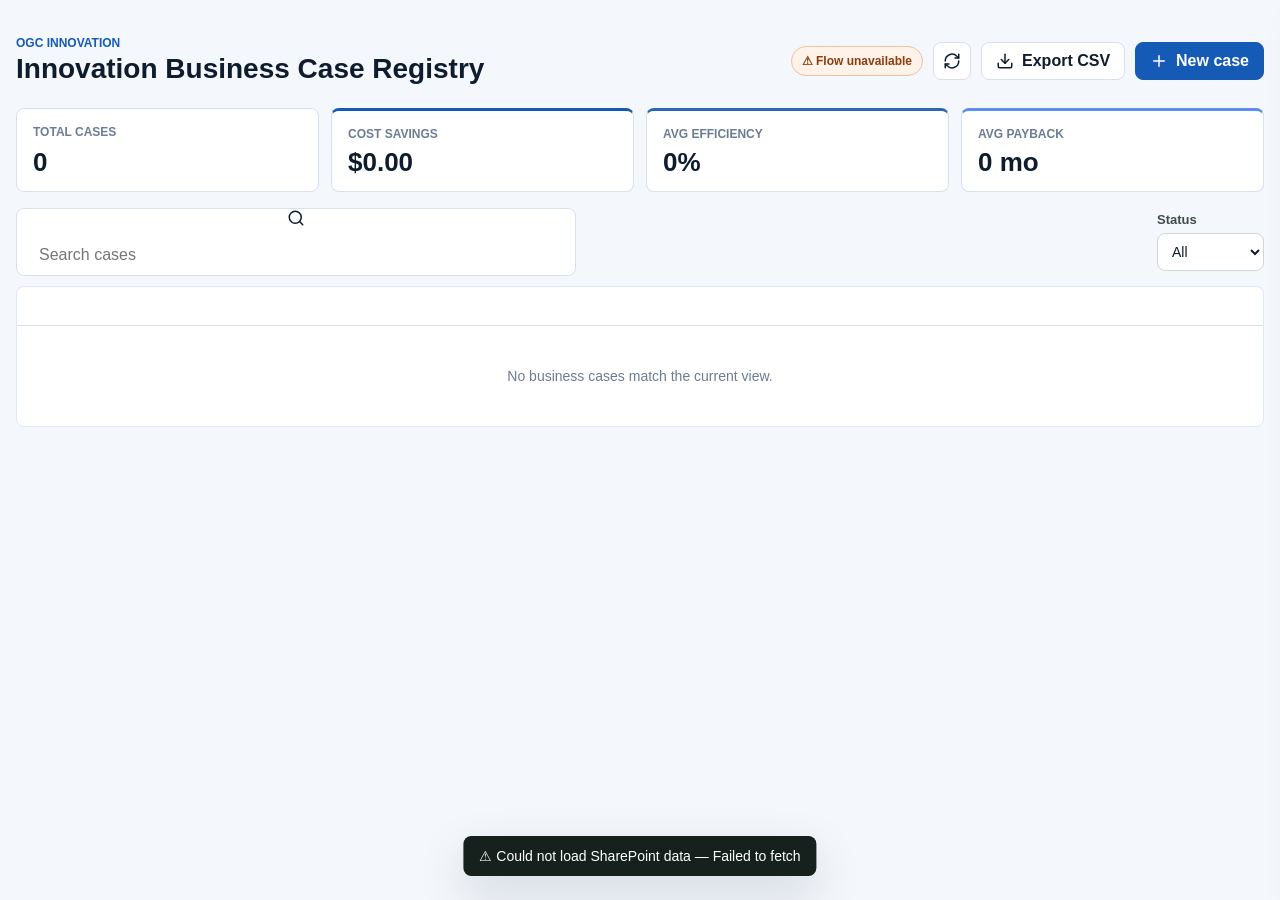
==== index.html @ 21f591c2 "updateA" ====
<!doctype html>
<html lang="en">
<head>
  <meta charset="utf-8">
  <meta http-equiv="X-UA-Compatible" content="IE=edge">
  <meta name="viewport" content="width=device-width, initial-scale=1">
  <title>Innovation Business Case Registry</title>
  <link rel="stylesheet" href="styles.css">
</head>
<body>
  <svg class="icon-sprite" aria-hidden="true">
    <symbol id="icon-plus" viewBox="0 0 24 24">
      <path d="M12 5v14M5 12h14"></path>
    </symbol>
    <symbol id="icon-save" viewBox="0 0 24 24">
      <path d="M19 21H5a2 2 0 0 1-2-2V5a2 2 0 0 1 2-2h11l5 5v11a2 2 0 0 1-2 2Z"></path>
      <path d="M17 21v-8H7v8M7 3v5h8"></path>
    </symbol>
    <symbol id="icon-edit" viewBox="0 0 24 24">
      <path d="M12 20h9"></path>
      <path d="M16.5 3.5a2.1 2.1 0 0 1 3 3L7 19l-4 1 1-4Z"></path>
    </symbol>
    <symbol id="icon-close" viewBox="0 0 24 24">
      <path d="M18 6 6 18M6 6l12 12"></path>
    </symbol>
    <symbol id="icon-refresh" viewBox="0 0 24 24">
      <path d="M21 12a9 9 0 0 1-15.4 6.4L3 16"></path>
      <path d="M3 21v-5h5"></path>
      <path d="M3 12A9 9 0 0 1 18.4 5.6L21 8"></path>
      <path d="M21 3v5h-5"></path>
    </symbol>
    <symbol id="icon-download" viewBox="0 0 24 24">
      <path d="M21 15v4a2 2 0 0 1-2 2H5a2 2 0 0 1-2-2v-4"></path>
      <path d="M7 10l5 5 5-5"></path>
      <path d="M12 15V3"></path>
    </symbol>
    <symbol id="icon-search" viewBox="0 0 24 24">
      <circle cx="11" cy="11" r="8"></circle>
      <path d="m21 21-4.3-4.3"></path>
    </symbol>
  </svg>

  <div class="app-shell">
    <header class="topbar">
      <div class="title-block">
        <p class="kicker">OGC innovation</p>
        <h1>Innovation Business Case Registry</h1>
      </div>

      <div class="top-actions">
        <span id="connectionBadge" class="status-badge">Connecting...</span>

        <button id="refreshButton" class="icon-button" type="button" title="Refresh" aria-label="Refresh">
          <svg><use href="#icon-refresh"></use></svg>
        </button>

        <button id="exportButton" class="button secondary" type="button">
          <svg><use href="#icon-download"></use></svg>
          Export CSV
        </button>

        <button id="newCaseButton" class="button primary" type="button">
          <svg><use href="#icon-plus"></use></svg>
          New case
        </button>
      </div>
    </header>

    <main>
      <section class="metric-strip" aria-label="Portfolio metrics">
        <article class="metric-card">
          <span>Total cases</span>
          <strong id="summaryTotal">0</strong>
        </article>

        <article class="metric-card">
          <span>Cost savings</span>
          <strong id="summarySavings">$0</strong>
        </article>

        <article class="metric-card">
          <span>Avg efficiency</span>
          <strong id="summaryEfficiency">0%</strong>
        </article>

        <article class="metric-card">
          <span>Avg payback</span>
          <strong id="summaryPayback">0</strong>
        </article>
      </section>

      <section class="table-toolbar" aria-label="Table filters">
        <label class="search-field">
          <svg><use href="#icon-search"></use></svg>
          <input id="searchInput" type="search" autocomplete="off" placeholder="Search cases">
        </label>

        <!-- <label class="select-field">
          <span>Status</span>
          <select id="statusFilter">
            <option value="All">All</option>
            <option value="Intake">Intake</option>
            <option value="Reviewing">Reviewing</option>
            <option value="MVP">MVP</option>
            <option value="Scaling">Scaling</option>
            <option value="On hold">On hold</option>
          </select>
        </label> -->
        <label>
  <span>Status</span>
  <select id="statusFilter"></select>
</label>
      </section>

      <section class="table-panel" aria-label="Innovation business cases">
        <div class="table-scroll">
          <table>
            <thead>
              <tr>
                <th>Business Case Idea</th>
                <!-- <th>Status</th> -->
                <th>Owner</th>
                <th>Value proposition</th>
                <th>Cost savings</th>
                <th>Efficiency</th>
                <th>Payback</th>
                <th>Adoption</th>
                <th>Revenue impact</th>
                <th>Updated</th>
                <th class="action-col">Edit</th>
              </tr>
            </thead>
            <tbody id="caseRows"></tbody>
          </table>
        </div>
      </section>
    </main>
  </div>

  <div id="drawerBackdrop" class="drawer-backdrop" hidden></div>

  <aside id="caseDrawer" class="case-drawer" aria-hidden="true" aria-labelledby="drawerTitle">
    <form id="caseForm" autocomplete="off">
      <input type="hidden" name="id">

      <header class="drawer-header">
        <div>
          <p class="kicker">Lean execution canvas</p>
          <h2 id="drawerTitle">New innovation case</h2>
        </div>

        <button id="closeDrawerButton" class="icon-button" type="button" title="Close" aria-label="Close">
          <svg><use href="#icon-close"></use></svg>
        </button>
      </header>

      <div class="drawer-body">
        <section class="form-section">
          <h3>Overview</h3>
          <div class="form-grid two">
            <label>
              <span>Business utgiugt idea</span>
              <input name="ideaName" type="text" required maxlength="120">
            </label>
<label>
  <span>Owner</span>
  <div id="peoplePicker"></div>
  <input type="hidden" name="personClaims">
</label>

           <label>
            <span>Department</span>
<select name="department"></select>
</label>


            <!-- <label>
              <span>Status</span>
              <select name="status">
                <option value="Intake">Intake</option>
                <option value="Reviewing">Reviewing</option>
                <option value="MVP">MVP</option>
                <option value="Scaling">Scaling</option>
                <option value="On hold">On hold</option>
              </select>
            </label> -->
            <!-- <label>
              <span>Status </span>
<select name="status"></select>
</label> -->
          </div>
        </section>

        <section class="form-section">
          <h3>Problem Statement</h3>
          <div class="form-grid">
            <label>
              <span>Pain point users face today</span>
              <textarea name="problemStatement" rows="3"></textarea>
            </label>

            <!-- <label>
              <span>Scale and business impact</span>
              <textarea name="scaleBusinessImpact" rows="3"></textarea>
            </label> -->

            <label>
              <span>Current workarounds failing</span>
              <textarea name="currentWorkarounds" rows="3"></textarea>
            </label>
          </div>
        </section>

        <section class="form-section">
          <h3>Proposed or Adopted Solution</h3>
          <div class="form-grid two">
            <label>
              <span>Innovation approach</span>
              <textarea name="proposedSolution" rows="3"></textarea>
            </label>

            <label>
              <span>MVP scope</span>
              <textarea name="mvpScope" rows="3"></textarea>
            </label>

            <!-- <label>
              <span>Technology or process enabler</span>
              <textarea name="enabler" rows="3"></textarea>
            </label>

            <label>
              <span>Unfair advantage</span>
              <textarea name="unfairAdvantage" rows="3"></textarea>
            </label> -->
<!-- 
            <label>
              <span>Stratergic Benefits</span>
              <textarea name="valueProposition" rows="3"></textarea>
            </label> -->
          </div>
        </section>
        <section class="form-section">
          <h3>Stratergic Benefits</h3>
             <label>
              <textarea name="mvpScope" rows="3"></textarea>
            </label>

        </section>
        <section class="form-section">
          <h3>Value Proposition</h3>
          <div>
       <label>
              <span>Cost savings</span>
              <input name="costSavings" type="text" inputmode="numeric">
            </label>
             <label>
              <span>Efficiency gain %</span>
              <input name="efficiencyGain" type="number">
            </label>
             <label>
              <span>Payback period months</span>
              <input name="paybackMonths" type="number" min="0">
            </label>
                <label>
              <span>Confidence Level </span>
<select name="confidenceLevel"></select>
</label>
          </div>
        </section>
        <section class="form-section">
          <h3>Key Metrics</h3>
          <div class="form-grid three compact">
            <label>
              <span>Active users</span>
              <input name="activeUsers" type="number" min="0">
            </label>

            <label>
              <span>Adoption rate %</span>
              <input name="adoptionRate" type="number" min="0" max="100">
            </label>

            <label>
              <span>Revenue impact</span>
              <input name="revenueImpact" type="number" min="0">
            </label>

            <label>
              <span>Cycle time reduction %</span>
              <input name="cycleTimeReduction" type="number" min="0" max="100">
            </label>

            <label>
              <span>Schedule impact</span>
              <input name="scheduleImpact" type="number" min="0" max="100">
            </label>
          </div>
        </section>
        
        <section class="form-section">
          <h3>Adoption Criteria</h3>
          <div class="form-grid">
            <label>
              <span>Centralized channel</span>
              <textarea name="goToMarketChannels" rows="3"></textarea>
            </label>

            <label>
              <span>Change management and training</span>
              <textarea name="changeManagement" rows="3"></textarea>
            </label>

            <label>
              <span>Phased rollout plan</span>
              <textarea name="rolloutPlan" rows="3"></textarea>
            </label>
          </div>
        </section>
        <!-- <section class="form-section">
          <h3>Cost Description</h3>
          <div class="form-grid">
            <label>
              <span>Developer Cost</span>
               <input name="cycleTimeReduction" type="number" min="0" max="100">
            </label>

            <label>
              <span>IT Infrastructure cost</span>
               <input name="cycleTimeReduction" type="number" min="0" max="100">
            </label>

            <label>
              <span>SaaS Cost</span>
              <input name="cycleTimeReduction" type="number" min="0" max="100">
            </label>
                 <label>
              <span>AI Token Cost</span>
              <input name="cycleTimeReduction" type="number" min="0" max="100">
            </label>
          </div>
        </section> -->

        <section class="form-section">
          <h3>Cost Structure</h3>
          <div class="form-grid two compact">
            <label>
              <span>Tools and platform charges</span>
              <input name="toolsPlatformCharges" type="number" min="0">
            </label>

            <label>
              <span>License cost</span>
              <input name="licenseCost" type="number" min="0">
            </label>

            <label>
              <span>Development cost</span>
              <input name="developmentCost" type="number" min="0">
            </label>

            <label>
              <span>Support and maintenance</span>
              <input name="supportMaintenanceCost" type="number" min="0">
            </label>

            <label>
              <span>Recurring cost avoidance</span>
              <input name="recurringCostAvoidance" type="number" min="0">
            </label>
          </div>
        </section>
          <section class="form-section">
            <h3>Long Term Value Proposition</h3>
                  <label>
              <span>Productivity Uplift</span>
              <input name="marginImprovement" type="number" min="0" max="100">
            </label>
                  <label>
              <span>Margin improvement %</span>
              <input name="marginImprovement" type="number" min="0" max="100">
            </label>
              <label>
              <span>Scalable to all Disciplines</span>
              <textarea name="scalabilityNotes" rows="3"></textarea>
            </label>
          </section>
      </div>

      <footer class="drawer-footer">
        <button id="cancelButton" class="button secondary" type="button">Cancel</button>
        <button id="saveButton" class="button primary" type="submit">
          <svg><use href="#icon-save"></use></svg>
          Save case
        </button>
      </footer>
    </form>
  </aside>

  <div id="toast" class="toast" role="status" aria-live="polite"></div>

  <script src="app.js" defer></script>
</body>
</html>
---- styles.css ----
:root {
  --bg: #f4f7fb;
  --panel: #ffffff;
  --panel-alt: #e9f0fa;
  --ink: #0f1c2e;
  --muted: #6b7c93;
  --line: #d6e0f0;
  --accent: #155bb5;          
  --accent-strong: #0e3e85;   
  --accent-soft: #e6effc;    
  --blue: #2f6edb;
  --blue-light: #dbe7ff;
  --amber: #b95d25;
  --danger: #b42318;
  --shadow: 0 18px 48px rgba(13, 32, 66, 0.15);
}

* {
  box-sizing: border-box;
}

html {
  min-height: 100%;
  background: var(--bg);
  color: var(--ink);
  font-family: "Segoe UI", Arial, sans-serif;
  letter-spacing: 0;
}

body {
  min-height: 100%;
  margin: 0;
}

button,
input,
select,
textarea {
  font: inherit;
}

button {
  cursor: pointer;
}

svg {
  width: 18px;
  height: 18px;
  stroke: currentColor;
  stroke-width: 2;
  stroke-linecap: round;
  stroke-linejoin: round;
  fill: none;
  flex: 0 0 auto;
}

.icon-sprite {
  position: absolute;
  width: 0;
  height: 0;
  overflow: hidden;
}

.app-shell {
  width: min(1480px, calc(100% - 32px));
  margin: 0 auto;
  padding: 24px 0 36px;
}

.topbar {
  display: flex;
  align-items: center;
  justify-content: space-between;
  gap: 20px;
  padding: 12px 0 22px;
}

.title-block h1,
.drawer-header h2 {
  margin: 3px 0 0;
  font-size: 28px;
  line-height: 1.15;
  font-weight: 650;
}

.kicker {
  margin: 0;
  color: var(--accent);
  font-size: 12px;
  line-height: 1.2;
  font-weight: 700;
  text-transform: uppercase;
}

.top-actions {
  display: flex;
  align-items: center;
  justify-content: flex-end;
  gap: 10px;
  flex-wrap: wrap;
}

.button,
.icon-button {
  min-height: 38px;
  border: 1px solid var(--line);
  border-radius: 8px;
  color: var(--ink);
  background: var(--panel);
  display: inline-flex;
  align-items: center;
  justify-content: center;
  gap: 8px;
  transition: background 150ms ease, border-color 150ms ease, color 150ms ease, transform 150ms ease;
}

.button {
  padding: 0 14px;
  font-weight: 650;
}

.icon-button {
  width: 38px;
  padding: 0;
}

.button:hover,
.icon-button:hover {
border-color: var(--accent);
  background: var(--accent-soft);
  color: var(--accent-strong);

}

.button:active,
.icon-button:active {
  transform: translateY(1px);
}

.button.primary {
  border-color: var(--accent);
  background: var(--accent);
  color: #ffffff;
}

.button.primary:hover {
  border-color: var(--accent-strong);
  background: var(--accent-strong);
}


.button.secondary {
  background: var(--panel);
}

.status-badge {
  display: inline-flex;
  align-items: center;
  min-height: 30px;
  padding: 0 10px;
  border: 1px solid #bdc0d4;
  border-radius: 999px;
  background: var(--accent-soft);
  color: var(--accent-strong);
  font-size: 12px;
  font-weight: 700;
  white-space: nowrap;
}

.status-badge.warning {
  border-color: #efc19c;
  background: #fff2e8;
  color: #8a3d10;
}

.metric-strip {
  display: grid;
  grid-template-columns: repeat(4, minmax(150px, 1fr));
  gap: 12px;
  margin-bottom: 16px;
}
select {
  min-height: 40px;
  font-size: 14px;
}
.metric-card {
  min-height: 84px;
  border: 1px solid var(--line);
  border-radius: 8px;
  background: var(--panel);
  padding: 16px;
  display: flex;
  flex-direction: column;
  justify-content: space-between;
}

.metric-card span {
  color: var(--muted);
  font-size: 12px;
  font-weight: 700;
  text-transform: uppercase;
}

.metric-card strong {
  font-size: 26px;
  line-height: 1;
  font-weight: 700;
}

.metric-card:nth-child(2) {
  border-top: 3px solid var(--accent);
}

.metric-card:nth-child(3) {
  border-top: 3px solid var(--blue);
}

.metric-card:nth-child(4) {
  border-top: 3px solid var(--amber);
}

.table-toolbar {
  display: flex;
  align-items: center;
  justify-content: space-between;
  gap: 12px;
  margin-bottom: 10px;
}

.search-field,
.select-field {
  border: 1px solid var(--line);
  border-radius: 8px;
  background: var(--panel);
  display: flex;
  align-items: center;
  gap: 8px;
}

.search-field {
  flex: 1 1 360px;
  max-width: 560px;
  padding: 0 12px;
}

.search-field input {
  width: 100%;
  min-height: 40px;
  border: 0;
  outline: 0;
  background: transparent;
}

.select-field {
  min-height: 42px;
  padding: 0 10px;
}

.select-field span {
  color: var(--muted);
  font-size: 12px;
  font-weight: 700;
}

.select-field select {
  min-width: 130px;
  border: 0;
  outline: 0;
  background: transparent;
}

.table-panel {
  border: 1px solid var(--blue-light);
  border-radius: 8px;
  background: var(--panel);
  overflow: hidden;
}

.table-scroll {
  width: 100%;
  overflow-x: auto;
}

table {
  width: 100%;
  min-width: 1180px;
  border-collapse: collapse;
}

th,
td {
  border-bottom: 1px solid var(--line);
  padding: 12px 14px;
  text-align: left;
  vertical-align: top;
}

th {
  position: sticky;
  top: 0;
  z-index: 1;
  background: linear-gradient(90deg, var(--accent-strong));
  color: #ffffff;
  font-size: 12px;
  font-weight: 750;
  text-transform: uppercase;
}

td {
  color: #26332e;
  font-size: 14px;
}

tbody tr:hover {
  background: var(--accent-soft);

}
tbody tr {
  background: #ffffff;
}

tbody tr:last-child td {
  border-bottom: 0;
}
tbody tr:active {
  background: #d6e6ff;
}

.idea-cell {
  max-width: 240px;
  font-weight: 700;
}

.text-cell {
  max-width: 280px;
  color: #3f4d48;
}

.number-cell {
  white-space: nowrap;
  font-variant-numeric: tabular-nums;
}

.status-pill {
  display: inline-flex;
  align-items: center;
  min-height: 26px;
  padding: 0 9px;
  border-radius: 999px;
  background: #eef2fa;
  color: #1e4f91;
  font-size: 12px;
  font-weight: 700;
  white-space: nowrap;
}

.status-pill[data-status="MVP"],
.status-pill[data-status="Scaling"] {
  background: var(--accent-soft);
  color: var(--accent-strong);
}

.status-pill[data-status="On hold"] {
  background: #fff2e8;
  color: #8a3d10;
}

.empty-row td {
  padding: 42px 14px;
  color: var(--muted);
  text-align: center;
}

.action-col {
  width: 72px;
  text-align: center;
}

.row-action {
  margin: 0 auto;
}

.drawer-backdrop {
  position: fixed;
  inset: 0;
  z-index: 10;
  background: rgba(18, 26, 22, 0.36);
}

.case-drawer {
  position: fixed;
  top: 0;
  right: 0;
  z-index: 11;
  width: min(880px, 100%);
  height: 100vh;
  background: var(--panel);
  box-shadow: var(--shadow);
  transform: translateX(104%);
  transition: transform 180ms ease;
}

.case-drawer.open {
  transform: translateX(0);
}

.case-drawer form {
  height: 100%;
  display: grid;
  grid-template-rows: auto 1fr auto;
}

.drawer-header,
.drawer-footer {
  display: flex;
  align-items: center;
  justify-content: space-between;
  gap: 16px;
  padding: 18px 22px;
  border-bottom: 1px solid var(--line);
}

.drawer-footer {
  border-top: 1px solid var(--line);
  border-bottom: 0;
  justify-content: flex-end;
}

.drawer-body {
  min-height: 0;
  overflow-y: auto;
  padding: 18px 22px 28px;
}

.form-section {
  padding: 18px 0;
  border-bottom: 1px solid var(--line);
}

.form-section:first-child {
  padding-top: 0;
}

.form-section:last-child {
  border-bottom: 0;
  padding-bottom: 0;
}

.form-section h3 {
  margin: 0 0 12px;
  font-size: 16px;
  line-height: 1.2;
  font-weight: 750;
}

.form-grid {
  display: grid;
  grid-template-columns: 1fr;
  gap: 12px;
}

.form-grid.two {
  grid-template-columns: repeat(2, minmax(0, 1fr));
}

.form-grid.three {
  grid-template-columns: repeat(3, minmax(0, 1fr));
}

.form-grid .wide {
  grid-column: 1 / -1;
}

label {
  display: flex;
  flex-direction: column;
  gap: 6px;
}
label span {
  color: #3f4d48;
  font-size: 13px;
  font-weight: 700;
}
.people-picker {
  display: flex;
  flex-direction: column;
  gap: 4px;
}
 
/* Filter text input — identical look to every other form <input> */
#personFilterInput {
  width: 100%;
  box-sizing: border-box;
}
 
/* The <select> list — shown only when filter has content */
#personSelect {
  width: 100%;
  box-sizing: border-box;
  /* size="5" is set in JS; respect it without a fixed height */
  min-height: 0;
  /* Use the same border/radius/font as other controls */
  border: 1px solid var(--border, #d1d5db);
  border-radius: var(--radius, 6px);
  font-size: inherit;
  font-family: inherit;
  padding: 2px 4px;
  background: var(--surface, #fff);
  color: var(--text, #111827);
  cursor: pointer;
}
 
#personSelect option {
  padding: 4px 6px;
  white-space: nowrap;
  overflow: hidden;
  text-overflow: ellipsis;
}
 
#personSelect option:checked,
#personSelect option:focus {
  background: var(--primary, #1e3a5f);
  color: #fff;
}
 
/* Remove the old floating suggestion list styles if present */
.peoples-suggestions { display: none !important; }
.person-selected     { display: none !important; }
input,
select,
textarea {
  width: 100%;
  border: 1px solid #cdd9d2;
  border-radius: 8px;
  background: #ffffff;
  color: var(--ink);
  outline: 0;
}

input,
select {
  min-height: 38px;
  padding: 0 10px;
}

textarea {
  resize: vertical;
  min-height: 84px;
  padding: 10px;
}

input:focus,
select:focus,
textarea:focus {
  border-color: var(--accent);
  box-shadow: 0 0 0 3px rgba(23, 107, 85, 0.14);
}

.compact input {
  font-variant-numeric: tabular-nums;
}

.toast {
  position: fixed;
  left: 50%;
  bottom: 24px;
  z-index: 20;
  max-width: min(520px, calc(100% - 32px));
  padding: 12px 16px;
  border-radius: 8px;
  background: #16211d;
  color: #ffffff;
  font-size: 14px;
  box-shadow: var(--shadow);
  opacity: 0;
  transform: translate(-50%, 12px);
  pointer-events: none;
  transition: opacity 180ms ease, transform 180ms ease;
}

.toast.show {
  opacity: 1;
  transform: translate(-50%, 0);
}

.is-busy {
  opacity: 0.65;
  pointer-events: none;
}
input[type="number"] {
  appearance: textfield;              
  -webkit-appearance: textfield;     
}

input[type="number"]::-webkit-outer-spin-button,
input[type="number"]::-webkit-inner-spin-button {
  -webkit-appearance: none;
  margin: 0;
}


@media (max-width: 920px) {
  .app-shell {
    width: min(100% - 20px, 1480px);
    padding-top: 14px;
  }

  .topbar,
  .table-toolbar {
    align-items: stretch;
    flex-direction: column;
  }

  .top-actions {
    justify-content: flex-start;
  }

  .metric-strip {
    grid-template-columns: repeat(2, minmax(0, 1fr));
  }

  .form-grid.two,
  .form-grid.three {
    grid-template-columns: 1fr;
  }
}

@media (max-width: 560px) {
  .metric-strip {
    grid-template-columns: 1fr;
  }

  .button {
    padding: 0 10px;
  }

  .drawer-header,
  .drawer-footer,
  .drawer-body {
    padding-left: 16px;
    padding-right: 16px;
  }
}
.metric-card:nth-child(2) {
  border-top: 3px solid var(--accent);
}

.metric-card:nth-child(3) {
  border-top: 3px solid #2d67b1;
}

.metric-card:nth-child(4) {
  border-top: 3px solid #5a8dee;
} 

#personSelect {
  width: 100%;
  max-height: 120px;
  overflow-y: auto;
  border: 1px solid #ccc;
}

#peoplePicker {
  display: flex;
  flex-direction: column;
  justify-content: center;
}
#peoplePicker input {
  width: 100%;
  padding: 6px;
}

#peoplePicker select {
  margin-top: 5px;
  border: 1px solid #ccc;
}
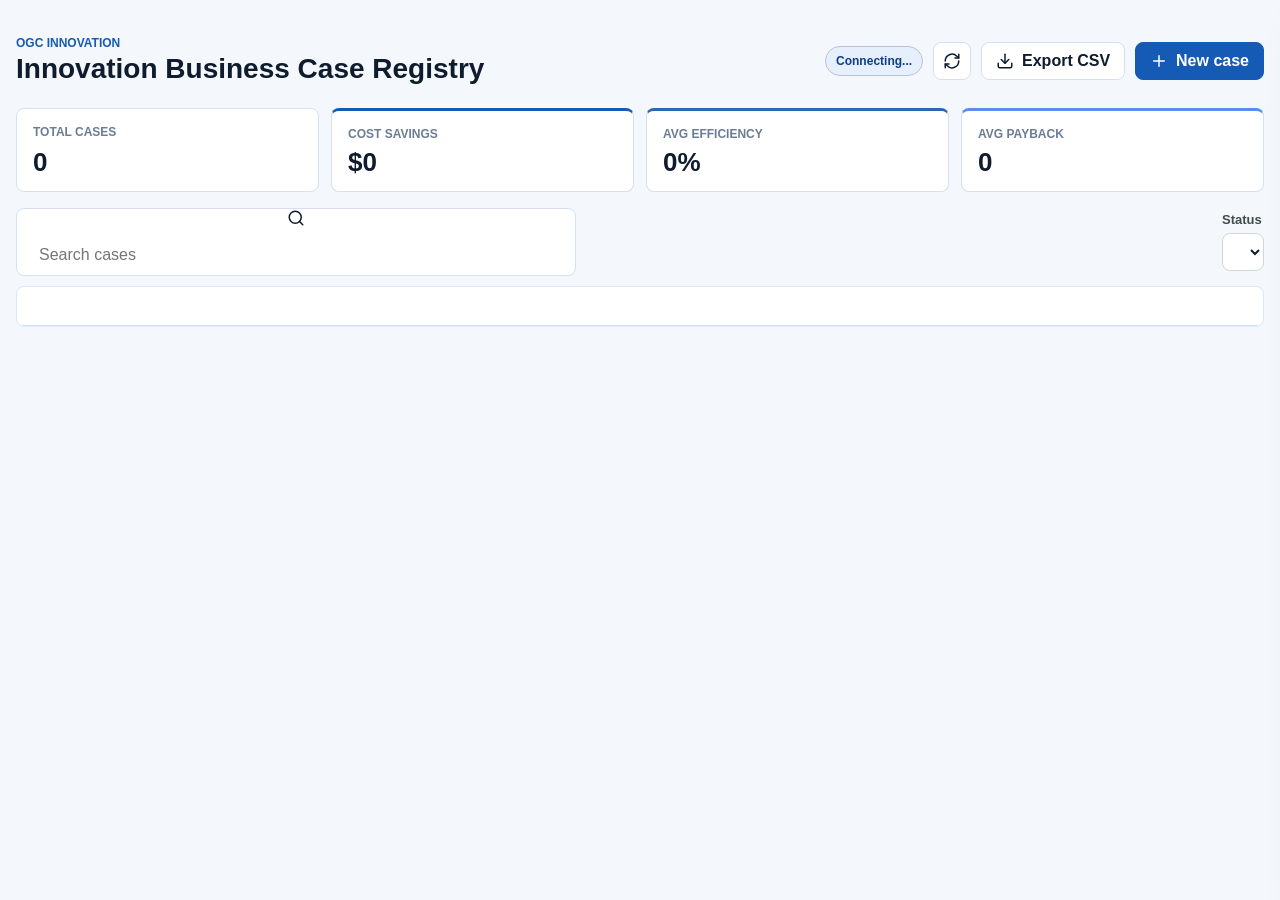
==== commit cb7a5de8: "updateA" ====
--- a/index.html
+++ b/index.html
@@ -159,7 +159,7 @@
           <h3>Overview</h3>
           <div class="form-grid two">
             <label>
-              <span>Business utgiugt idea</span>
+              <span>Business Case idea</span>
               <input name="ideaName" type="text" required maxlength="120">
             </label>
 <label>
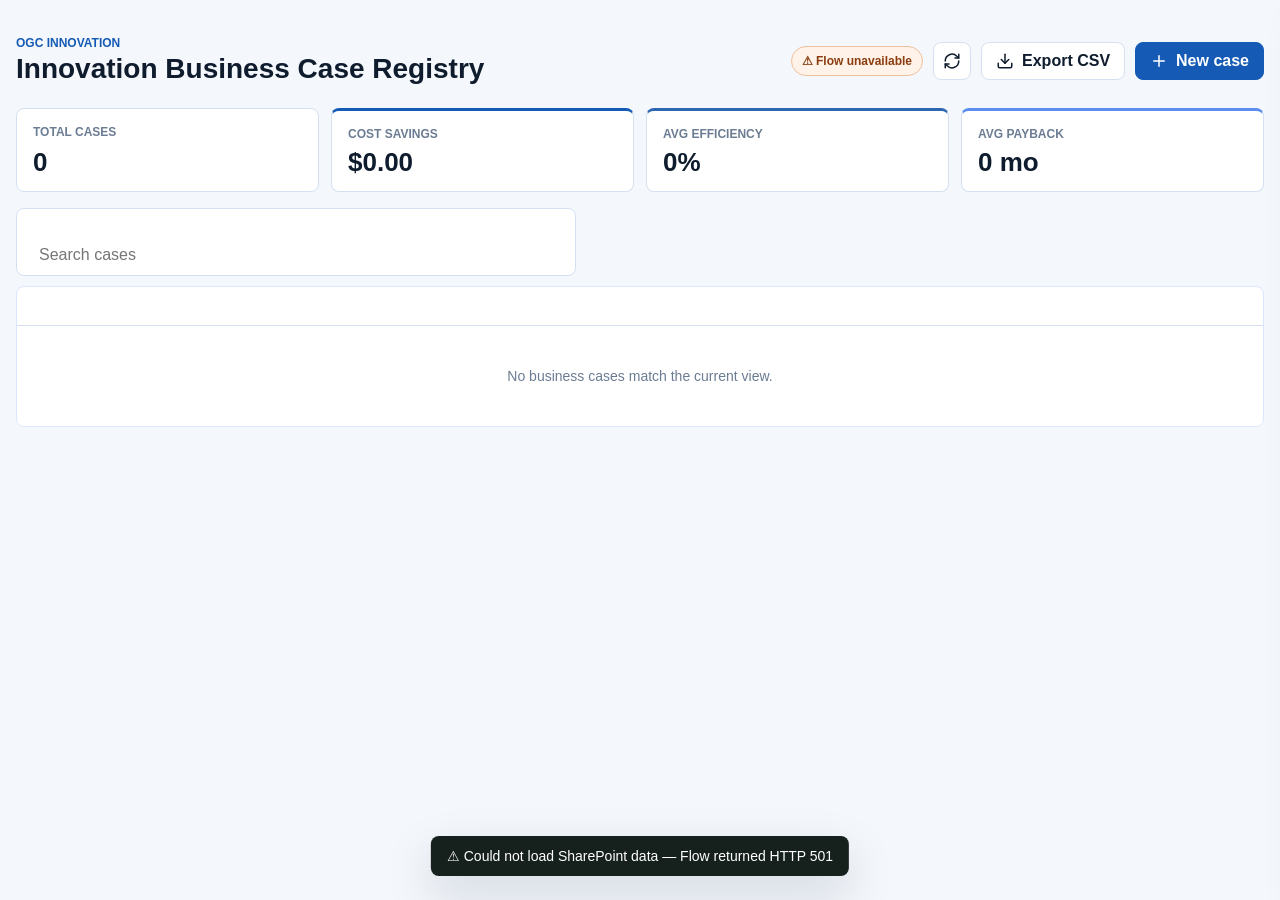
==== commit bb93e130: "updateA" ====
--- a/index.html
+++ b/index.html
@@ -89,28 +89,12 @@
         </article>
       </section>
 
-      <section class="table-toolbar" aria-label="Table filters">
-        <label class="search-field">
-          <svg><use href="#icon-search"></use></svg>
-          <input id="searchInput" type="search" autocomplete="off" placeholder="Search cases">
-        </label>
-
-        <!-- <label class="select-field">
-          <span>Status</span>
-          <select id="statusFilter">
-            <option value="All">All</option>
-            <option value="Intake">Intake</option>
-            <option value="Reviewing">Reviewing</option>
-            <option value="MVP">MVP</option>
-            <option value="Scaling">Scaling</option>
-            <option value="On hold">On hold</option>
-          </select>
-        </label> -->
-        <label>
-  <span>Status</span>
-  <select id="statusFilter"></select>
-</label>
-      </section>
+<section class="table-toolbar" aria-label="Table filters">
+  <label class="search-field">
+    <svg>#icon-search</use></svg>
+    <input id="searchInput" type="search" autocomplete="off" placeholder="Search cases">
+  </label>
+</section>
 
       <section class="table-panel" aria-label="Innovation business cases">
         <div class="table-scroll">
@@ -224,26 +208,12 @@
               <textarea name="mvpScope" rows="3"></textarea>
             </label>
 
-            <!-- <label>
-              <span>Technology or process enabler</span>
-              <textarea name="enabler" rows="3"></textarea>
-            </label>
-
-            <label>
-              <span>Unfair advantage</span>
-              <textarea name="unfairAdvantage" rows="3"></textarea>
-            </label> -->
-<!-- 
-            <label>
-              <span>Stratergic Benefits</span>
-              <textarea name="valueProposition" rows="3"></textarea>
-            </label> -->
           </div>
         </section>
         <section class="form-section">
           <h3>Stratergic Benefits</h3>
              <label>
-              <textarea name="mvpScope" rows="3"></textarea>
+              <textarea name="valueProposition" rows="3"></textarea>
             </label>
 
         </section>
@@ -252,7 +222,7 @@
           <div>
        <label>
               <span>Cost savings</span>
-              <input name="costSavings" type="text" inputmode="numeric">
+              <input name="costSavings" type="number">
             </label>
              <label>
               <span>Efficiency gain %</span>
@@ -374,7 +344,7 @@
             <h3>Long Term Value Proposition</h3>
                   <label>
               <span>Productivity Uplift</span>
-              <input name="marginImprovement" type="number" min="0" max="100">
+              <input name="productivityUplift" type="number" min="0" max="100">
             </label>
                   <label>
               <span>Margin improvement %</span>
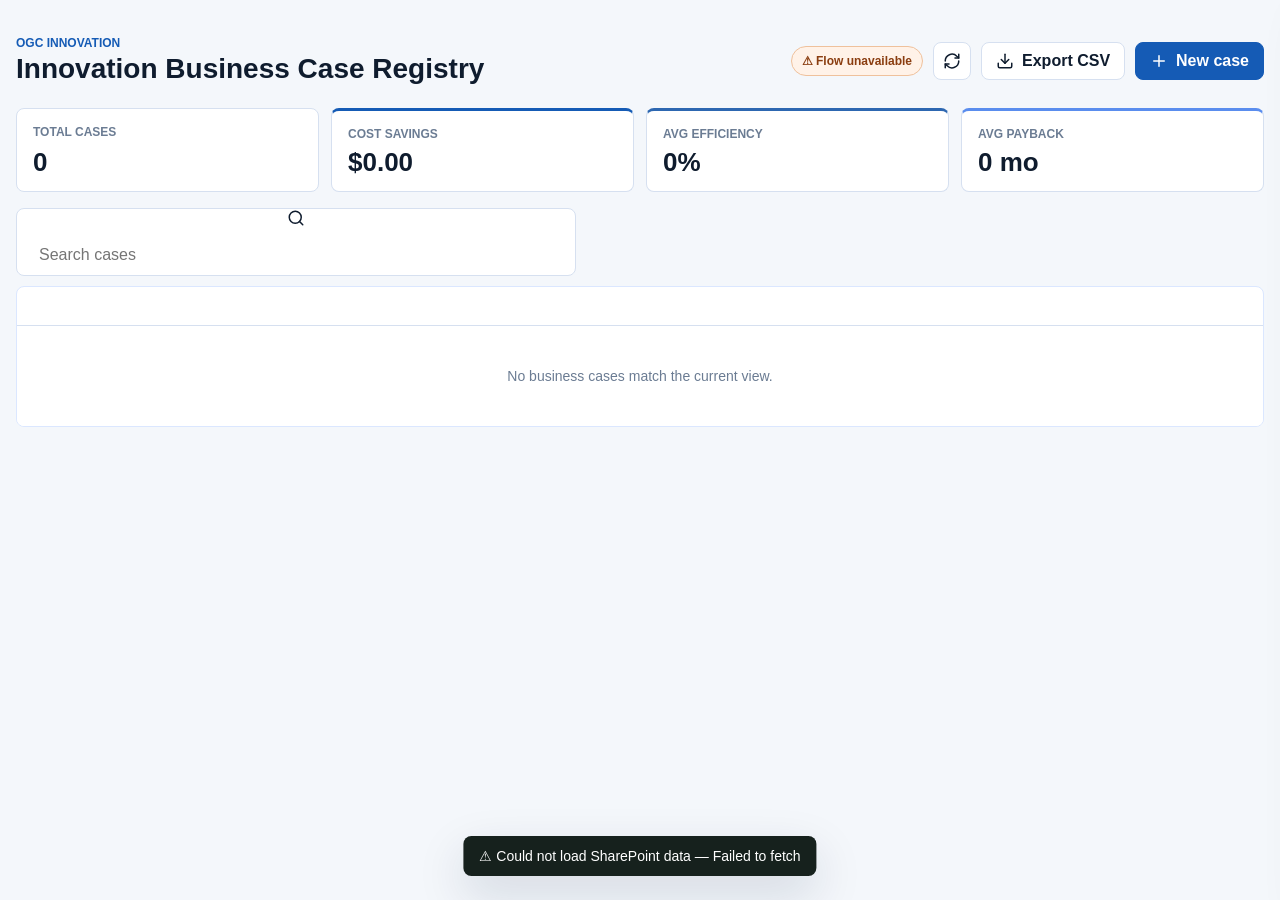
==== commit 70ed5fde: "updateA" ====
--- a/index.html
+++ b/index.html
@@ -9,9 +9,7 @@
 </head>
 <body>
   <svg class="icon-sprite" aria-hidden="true">
-    <symbol id="icon-plus" viewBox="0 0 24 24">
-      <path d="M12 5v14M5 12h14"></path>
-    </symbol>
+    <symbol id="icon-plus" viewBox="0 0 24 24"><path d="M12 5v14M5 12h14"></path></symbol>
     <symbol id="icon-save" viewBox="0 0 24 24">
       <path d="M19 21H5a2 2 0 0 1-2-2V5a2 2 0 0 1 2-2h11l5 5v11a2 2 0 0 1-2 2Z"></path>
       <path d="M17 21v-8H7v8M7 3v5h8"></path>
@@ -20,9 +18,7 @@
       <path d="M12 20h9"></path>
       <path d="M16.5 3.5a2.1 2.1 0 0 1 3 3L7 19l-4 1 1-4Z"></path>
     </symbol>
-    <symbol id="icon-close" viewBox="0 0 24 24">
-      <path d="M18 6 6 18M6 6l12 12"></path>
-    </symbol>
+    <symbol id="icon-close" viewBox="0 0 24 24"><path d="M18 6 6 18M6 6l12 12"></path></symbol>
     <symbol id="icon-refresh" viewBox="0 0 24 24">
       <path d="M21 12a9 9 0 0 1-15.4 6.4L3 16"></path>
       <path d="M3 21v-5h5"></path>
@@ -46,19 +42,15 @@
         <p class="kicker">OGC innovation</p>
         <h1>Innovation Business Case Registry</h1>
       </div>
-
       <div class="top-actions">
         <span id="connectionBadge" class="status-badge">Connecting...</span>
-
         <button id="refreshButton" class="icon-button" type="button" title="Refresh" aria-label="Refresh">
           <svg><use href="#icon-refresh"></use></svg>
         </button>
-
         <button id="exportButton" class="button secondary" type="button">
           <svg><use href="#icon-download"></use></svg>
           Export CSV
         </button>
-
         <button id="newCaseButton" class="button primary" type="button">
           <svg><use href="#icon-plus"></use></svg>
           New case
@@ -68,33 +60,18 @@
 
     <main>
       <section class="metric-strip" aria-label="Portfolio metrics">
-        <article class="metric-card">
-          <span>Total cases</span>
-          <strong id="summaryTotal">0</strong>
-        </article>
-
-        <article class="metric-card">
-          <span>Cost savings</span>
-          <strong id="summarySavings">$0</strong>
-        </article>
-
-        <article class="metric-card">
-          <span>Avg efficiency</span>
-          <strong id="summaryEfficiency">0%</strong>
-        </article>
-
-        <article class="metric-card">
-          <span>Avg payback</span>
-          <strong id="summaryPayback">0</strong>
-        </article>
+        <article class="metric-card"><span>Total cases</span><strong id="summaryTotal">0</strong></article>
+        <article class="metric-card"><span>Cost savings</span><strong id="summarySavings">$0</strong></article>
+        <article class="metric-card"><span>Avg efficiency</span><strong id="summaryEfficiency">0%</strong></article>
+        <article class="metric-card"><span>Avg payback</span><strong id="summaryPayback">0</strong></article>
       </section>
 
-<section class="table-toolbar" aria-label="Table filters">
-  <label class="search-field">
-    <svg>#icon-search</use></svg>
-    <input id="searchInput" type="search" autocomplete="off" placeholder="Search cases">
-  </label>
-</section>
+      <section class="table-toolbar" aria-label="Table filters">
+        <label class="search-field">
+          <svg><use href="#icon-search"></use></svg>
+          <input id="searchInput" type="search" autocomplete="off" placeholder="Search cases">
+        </label>
+      </section>
 
       <section class="table-panel" aria-label="Innovation business cases">
         <div class="table-scroll">
@@ -102,7 +79,6 @@
             <thead>
               <tr>
                 <th>Business Case Idea</th>
-                <!-- <th>Status</th> -->
                 <th>Owner</th>
                 <th>Value proposition</th>
                 <th>Cost savings</th>
@@ -128,17 +104,14 @@
       <input type="hidden" name="id">
 
       <header class="drawer-header">
-        <div>
-          <p class="kicker">Lean execution canvas</p>
-          <h2 id="drawerTitle">New innovation case</h2>
-        </div>
-
+        <div><h2 id="drawerTitle">New innovation case</h2></div>
         <button id="closeDrawerButton" class="icon-button" type="button" title="Close" aria-label="Close">
           <svg><use href="#icon-close"></use></svg>
         </button>
       </header>
 
       <div class="drawer-body">
+
         <section class="form-section">
           <h3>Overview</h3>
           <div class="form-grid two">
@@ -146,32 +119,15 @@
               <span>Business Case idea</span>
               <input name="ideaName" type="text" required maxlength="120">
             </label>
-<label>
-  <span>Owner</span>
-  <div id="peoplePicker"></div>
-  <input type="hidden" name="personClaims">
-</label>
-
-           <label>
-            <span>Department</span>
-<select name="department"></select>
-</label>
-
-
-            <!-- <label>
-              <span>Status</span>
-              <select name="status">
-                <option value="Intake">Intake</option>
-                <option value="Reviewing">Reviewing</option>
-                <option value="MVP">MVP</option>
-                <option value="Scaling">Scaling</option>
-                <option value="On hold">On hold</option>
-              </select>
-            </label> -->
-            <!-- <label>
-              <span>Status </span>
-<select name="status"></select>
-</label> -->
+            <label>
+              <span>Owner</span>
+              <div id="peoplePicker"></div>
+              <input type="hidden" name="personClaims">
+            </label>
+            <label>
+              <span>Department</span>
+              <select name="department"></select>
+            </label>
           </div>
         </section>
 
@@ -182,12 +138,6 @@
               <span>Pain point users face today</span>
               <textarea name="problemStatement" rows="3"></textarea>
             </label>
-
-            <!-- <label>
-              <span>Scale and business impact</span>
-              <textarea name="scaleBusinessImpact" rows="3"></textarea>
-            </label> -->
-
             <label>
               <span>Current workarounds failing</span>
               <textarea name="currentWorkarounds" rows="3"></textarea>
@@ -202,159 +152,68 @@
               <span>Innovation approach</span>
               <textarea name="proposedSolution" rows="3"></textarea>
             </label>
-
             <label>
               <span>MVP scope</span>
               <textarea name="mvpScope" rows="3"></textarea>
             </label>
-
-          </div>
-        </section>
-        <section class="form-section">
-          <h3>Stratergic Benefits</h3>
-             <label>
-              <textarea name="valueProposition" rows="3"></textarea>
-            </label>
-
-        </section>
+          </div>
+        </section>
+
+        <section class="form-section">
+          <h3>Strategic Benefits</h3>
+          <label>
+            <textarea name="valueProposition" rows="3"></textarea>
+          </label>
+        </section>
+
         <section class="form-section">
           <h3>Value Proposition</h3>
           <div>
-       <label>
-              <span>Cost savings</span>
-              <input name="costSavings" type="number">
-            </label>
-             <label>
-              <span>Efficiency gain %</span>
-              <input name="efficiencyGain" type="number">
-            </label>
-             <label>
-              <span>Payback period months</span>
-              <input name="paybackMonths" type="number" min="0">
-            </label>
-                <label>
-              <span>Confidence Level </span>
-<select name="confidenceLevel"></select>
-</label>
-          </div>
-        </section>
+            <label><span>Cost savings</span><input name="costSavings" type="number"></label>
+            <label><span>Efficiency gain %</span><input name="efficiencyGain" type="number"></label>
+            <label><span>Payback period months</span><input name="paybackMonths" type="number" min="0"></label>
+            <label><span>Confidence Level</span><select name="confidenceLevel"></select></label>
+          </div>
+        </section>
+
         <section class="form-section">
           <h3>Key Metrics</h3>
           <div class="form-grid three compact">
-            <label>
-              <span>Active users</span>
-              <input name="activeUsers" type="number" min="0">
-            </label>
-
-            <label>
-              <span>Adoption rate %</span>
-              <input name="adoptionRate" type="number" min="0" max="100">
-            </label>
-
-            <label>
-              <span>Revenue impact</span>
-              <input name="revenueImpact" type="number" min="0">
-            </label>
-
-            <label>
-              <span>Cycle time reduction %</span>
-              <input name="cycleTimeReduction" type="number" min="0" max="100">
-            </label>
-
-            <label>
-              <span>Schedule impact</span>
-              <input name="scheduleImpact" type="number" min="0" max="100">
-            </label>
-          </div>
-        </section>
-        
+            <label><span>Active users</span><input name="activeUsers" type="number" min="0"></label>
+            <label><span>Adoption rate %</span><input name="adoptionRate" type="number" min="0" max="100"></label>
+            <label><span>Revenue impact</span><input name="revenueImpact" type="number" min="0"></label>
+            <label><span>Cycle time reduction %</span><input name="cycleTimeReduction" type="number" min="0" max="100"></label>
+            <label><span>Schedule impact</span><input name="scheduleImpact" type="number" min="0" max="100"></label>
+          </div>
+        </section>
+
         <section class="form-section">
           <h3>Adoption Criteria</h3>
           <div class="form-grid">
-            <label>
-              <span>Centralized channel</span>
-              <textarea name="goToMarketChannels" rows="3"></textarea>
-            </label>
-
-            <label>
-              <span>Change management and training</span>
-              <textarea name="changeManagement" rows="3"></textarea>
-            </label>
-
-            <label>
-              <span>Phased rollout plan</span>
-              <textarea name="rolloutPlan" rows="3"></textarea>
-            </label>
-          </div>
-        </section>
-        <!-- <section class="form-section">
-          <h3>Cost Description</h3>
-          <div class="form-grid">
-            <label>
-              <span>Developer Cost</span>
-               <input name="cycleTimeReduction" type="number" min="0" max="100">
-            </label>
-
-            <label>
-              <span>IT Infrastructure cost</span>
-               <input name="cycleTimeReduction" type="number" min="0" max="100">
-            </label>
-
-            <label>
-              <span>SaaS Cost</span>
-              <input name="cycleTimeReduction" type="number" min="0" max="100">
-            </label>
-                 <label>
-              <span>AI Token Cost</span>
-              <input name="cycleTimeReduction" type="number" min="0" max="100">
-            </label>
-          </div>
-        </section> -->
+            <label><span>Centralized channel</span><textarea name="goToMarketChannels" rows="3"></textarea></label>
+            <label><span>Change management and training</span><textarea name="changeManagement" rows="3"></textarea></label>
+            <label><span>Phased rollout plan</span><textarea name="rolloutPlan" rows="3"></textarea></label>
+          </div>
+        </section>
 
         <section class="form-section">
           <h3>Cost Structure</h3>
           <div class="form-grid two compact">
-            <label>
-              <span>Tools and platform charges</span>
-              <input name="toolsPlatformCharges" type="number" min="0">
-            </label>
-
-            <label>
-              <span>License cost</span>
-              <input name="licenseCost" type="number" min="0">
-            </label>
-
-            <label>
-              <span>Development cost</span>
-              <input name="developmentCost" type="number" min="0">
-            </label>
-
-            <label>
-              <span>Support and maintenance</span>
-              <input name="supportMaintenanceCost" type="number" min="0">
-            </label>
-
-            <label>
-              <span>Recurring cost avoidance</span>
-              <input name="recurringCostAvoidance" type="number" min="0">
-            </label>
-          </div>
-        </section>
-          <section class="form-section">
-            <h3>Long Term Value Proposition</h3>
-                  <label>
-              <span>Productivity Uplift</span>
-              <input name="productivityUplift" type="number" min="0" max="100">
-            </label>
-                  <label>
-              <span>Margin improvement %</span>
-              <input name="marginImprovement" type="number" min="0" max="100">
-            </label>
-              <label>
-              <span>Scalable to all Disciplines</span>
-              <textarea name="scalabilityNotes" rows="3"></textarea>
-            </label>
-          </section>
+            <label><span>Tools and platform charges</span><input name="toolsPlatformCharges" type="number" min="0"></label>
+            <label><span>License cost</span><input name="licenseCost" type="number" min="0"></label>
+            <label><span>Development cost</span><input name="developmentCost" type="number" min="0"></label>
+            <label><span>Support and maintenance</span><input name="supportMaintenanceCost" type="number" min="0"></label>
+            <label><span>Recurring cost avoidance</span><input name="recurringCostAvoidance" type="number" min="0"></label>
+          </div>
+        </section>
+
+        <section class="form-section">
+          <h3>Long Term Value Proposition</h3>
+          <label><span>Productivity Uplift</span><input name="productivityUplift" type="number" min="0" max="100"></label>
+          <label><span>Margin improvement %</span><input name="marginImprovement" type="number" min="0" max="100"></label>
+          <label><span>Scalable to all Disciplines</span><textarea name="scalabilityNotes" rows="3"></textarea></label>
+        </section>
+
       </div>
 
       <footer class="drawer-footer">
--- a/styles.css
+++ b/styles.css
@@ -5,19 +5,19 @@
   --ink: #0f1c2e;
   --muted: #6b7c93;
   --line: #d6e0f0;
-  --accent: #155bb5;          
-  --accent-strong: #0e3e85;   
-  --accent-soft: #e6effc;    
+  --accent: #155bb5;
+  --accent-strong: #0e3e85;
+  --accent-soft: #e6effc;
   --blue: #2f6edb;
   --blue-light: #dbe7ff;
   --amber: #b95d25;
   --danger: #b42318;
+  --danger-soft: #fff1f0;
+  --danger-line: #fca5a5;
   --shadow: 0 18px 48px rgba(13, 32, 66, 0.15);
 }
 
-* {
-  box-sizing: border-box;
-}
+* { box-sizing: border-box; }
 
 html {
   min-height: 100%;
@@ -27,21 +27,10 @@
   letter-spacing: 0;
 }
 
-body {
-  min-height: 100%;
-  margin: 0;
-}
-
-button,
-input,
-select,
-textarea {
-  font: inherit;
-}
-
-button {
-  cursor: pointer;
-}
+body { min-height: 100%; margin: 0; }
+
+button, input, select, textarea { font: inherit; }
+button { cursor: pointer; }
 
 svg {
   width: 18px;
@@ -54,12 +43,7 @@
   flex: 0 0 auto;
 }
 
-.icon-sprite {
-  position: absolute;
-  width: 0;
-  height: 0;
-  overflow: hidden;
-}
+.icon-sprite { position: absolute; width: 0; height: 0; overflow: hidden; }
 
 .app-shell {
   width: min(1480px, calc(100% - 32px));
@@ -67,6 +51,12 @@
   padding: 24px 0 36px;
 }
 
+/* When drawer is open, prevent body scroll */
+body.drawer-open { overflow: hidden; }
+
+/* =============================================================
+   TOPBAR
+   ============================================================= */
 .topbar {
   display: flex;
   align-items: center;
@@ -75,8 +65,7 @@
   padding: 12px 0 22px;
 }
 
-.title-block h1,
-.drawer-header h2 {
+.title-block h1, .drawer-header h2 {
   margin: 3px 0 0;
   font-size: 28px;
   line-height: 1.15;
@@ -100,8 +89,10 @@
   flex-wrap: wrap;
 }
 
-.button,
-.icon-button {
+/* =============================================================
+   BUTTONS
+   ============================================================= */
+.button, .icon-button {
   min-height: 38px;
   border: 1px solid var(--line);
   border-radius: 8px;
@@ -114,45 +105,31 @@
   transition: background 150ms ease, border-color 150ms ease, color 150ms ease, transform 150ms ease;
 }
 
-.button {
-  padding: 0 14px;
-  font-weight: 650;
-}
-
-.icon-button {
-  width: 38px;
-  padding: 0;
-}
-
-.button:hover,
-.icon-button:hover {
-border-color: var(--accent);
+.button { padding: 0 14px; font-weight: 650; }
+.icon-button { width: 38px; padding: 0; }
+
+.button:hover, .icon-button:hover {
+  border-color: var(--accent);
   background: var(--accent-soft);
   color: var(--accent-strong);
-
-}
-
-.button:active,
-.icon-button:active {
-  transform: translateY(1px);
-}
+}
+
+.button:active, .icon-button:active { transform: translateY(1px); }
 
 .button.primary {
   border-color: var(--accent);
   background: var(--accent);
   color: #ffffff;
 }
-
 .button.primary:hover {
   border-color: var(--accent-strong);
   background: var(--accent-strong);
 }
-
-
-.button.secondary {
-  background: var(--panel);
-}
-
+.button.secondary { background: var(--panel); }
+
+/* =============================================================
+   STATUS BADGE
+   ============================================================= */
 .status-badge {
   display: inline-flex;
   align-items: center;
@@ -173,16 +150,18 @@
   color: #8a3d10;
 }
 
+/* =============================================================
+   METRIC STRIP
+   ============================================================= */
 .metric-strip {
   display: grid;
   grid-template-columns: repeat(4, minmax(150px, 1fr));
   gap: 12px;
   margin-bottom: 16px;
 }
-select {
-  min-height: 40px;
-  font-size: 14px;
-}
+
+select { min-height: 40px; font-size: 14px; }
+
 .metric-card {
   min-height: 84px;
   border: 1px solid var(--line);
@@ -201,24 +180,15 @@
   text-transform: uppercase;
 }
 
-.metric-card strong {
-  font-size: 26px;
-  line-height: 1;
-  font-weight: 700;
-}
-
-.metric-card:nth-child(2) {
-  border-top: 3px solid var(--accent);
-}
-
-.metric-card:nth-child(3) {
-  border-top: 3px solid var(--blue);
-}
-
-.metric-card:nth-child(4) {
-  border-top: 3px solid var(--amber);
-}
-
+.metric-card strong { font-size: 26px; line-height: 1; font-weight: 700; }
+
+.metric-card:nth-child(2) { border-top: 3px solid var(--accent); }
+.metric-card:nth-child(3) { border-top: 3px solid #2d67b1; }
+.metric-card:nth-child(4) { border-top: 3px solid #5a8dee; }
+
+/* =============================================================
+   TABLE TOOLBAR
+   ============================================================= */
 .table-toolbar {
   display: flex;
   align-items: center;
@@ -227,8 +197,7 @@
   margin-bottom: 10px;
 }
 
-.search-field,
-.select-field {
+.search-field, .select-field {
   border: 1px solid var(--line);
   border-radius: 8px;
   background: var(--panel);
@@ -251,24 +220,9 @@
   background: transparent;
 }
 
-.select-field {
-  min-height: 42px;
-  padding: 0 10px;
-}
-
-.select-field span {
-  color: var(--muted);
-  font-size: 12px;
-  font-weight: 700;
-}
-
-.select-field select {
-  min-width: 130px;
-  border: 0;
-  outline: 0;
-  background: transparent;
-}
-
+/* =============================================================
+   TABLE
+   ============================================================= */
 .table-panel {
   border: 1px solid var(--blue-light);
   border-radius: 8px;
@@ -276,10 +230,7 @@
   overflow: hidden;
 }
 
-.table-scroll {
-  width: 100%;
-  overflow-x: auto;
-}
+.table-scroll { width: 100%; overflow-x: auto; }
 
 table {
   width: 100%;
@@ -287,8 +238,7 @@
   border-collapse: collapse;
 }
 
-th,
-td {
+th, td {
   border-bottom: 1px solid var(--line);
   padding: 12px 14px;
   text-align: left;
@@ -306,64 +256,16 @@
   text-transform: uppercase;
 }
 
-td {
-  color: #26332e;
-  font-size: 14px;
-}
-
-tbody tr:hover {
-  background: var(--accent-soft);
-
-}
-tbody tr {
-  background: #ffffff;
-}
-
-tbody tr:last-child td {
-  border-bottom: 0;
-}
-tbody tr:active {
-  background: #d6e6ff;
-}
-
-.idea-cell {
-  max-width: 240px;
-  font-weight: 700;
-}
-
-.text-cell {
-  max-width: 280px;
-  color: #3f4d48;
-}
-
-.number-cell {
-  white-space: nowrap;
-  font-variant-numeric: tabular-nums;
-}
-
-.status-pill {
-  display: inline-flex;
-  align-items: center;
-  min-height: 26px;
-  padding: 0 9px;
-  border-radius: 999px;
-  background: #eef2fa;
-  color: #1e4f91;
-  font-size: 12px;
-  font-weight: 700;
-  white-space: nowrap;
-}
-
-.status-pill[data-status="MVP"],
-.status-pill[data-status="Scaling"] {
-  background: var(--accent-soft);
-  color: var(--accent-strong);
-}
-
-.status-pill[data-status="On hold"] {
-  background: #fff2e8;
-  color: #8a3d10;
-}
+td { color: #26332e; font-size: 14px; }
+
+tbody tr:hover { background: var(--accent-soft); }
+tbody tr { background: #ffffff; }
+tbody tr:last-child td { border-bottom: 0; }
+tbody tr:active { background: #d6e6ff; }
+
+.idea-cell { max-width: 240px; font-weight: 700; }
+.text-cell { max-width: 280px; color: #3f4d48; }
+.number-cell { white-space: nowrap; font-variant-numeric: tabular-nums; }
 
 .empty-row td {
   padding: 42px 14px;
@@ -371,15 +273,12 @@
   text-align: center;
 }
 
-.action-col {
-  width: 72px;
-  text-align: center;
-}
-
-.row-action {
-  margin: 0 auto;
-}
-
+.action-col { width: 72px; text-align: center; }
+.row-action { margin: 0 auto; }
+
+/* =============================================================
+   DRAWER
+   ============================================================= */
 .drawer-backdrop {
   position: fixed;
   inset: 0;
@@ -398,20 +297,21 @@
   box-shadow: var(--shadow);
   transform: translateX(104%);
   transition: transform 180ms ease;
-}
-
-.case-drawer.open {
-  transform: translateX(0);
-}
+  overflow: hidden;
+  display: flex;
+  flex-direction: column;
+}
+
+.case-drawer.open { transform: translateX(0); }
 
 .case-drawer form {
   height: 100%;
   display: grid;
   grid-template-rows: auto 1fr auto;
-}
-
-.drawer-header,
-.drawer-footer {
+  overflow: hidden;
+}
+
+.drawer-header, .drawer-footer {
   display: flex;
   align-items: center;
   justify-content: space-between;
@@ -432,19 +332,16 @@
   padding: 18px 22px 28px;
 }
 
+/* =============================================================
+   FORM SECTIONS
+   ============================================================= */
 .form-section {
   padding: 18px 0;
   border-bottom: 1px solid var(--line);
 }
 
-.form-section:first-child {
-  padding-top: 0;
-}
-
-.form-section:last-child {
-  border-bottom: 0;
-  padding-bottom: 0;
-}
+.form-section:first-child { padding-top: 0; }
+.form-section:last-child { border-bottom: 0; padding-bottom: 0; }
 
 .form-section h3 {
   margin: 0 0 12px;
@@ -459,76 +356,27 @@
   gap: 12px;
 }
 
-.form-grid.two {
-  grid-template-columns: repeat(2, minmax(0, 1fr));
-}
-
-.form-grid.three {
-  grid-template-columns: repeat(3, minmax(0, 1fr));
-}
-
-.form-grid .wide {
-  grid-column: 1 / -1;
-}
+.form-grid.two { grid-template-columns: repeat(2, minmax(0, 1fr)); }
+.form-grid.three { grid-template-columns: repeat(3, minmax(0, 1fr)); }
+.form-grid .wide { grid-column: 1 / -1; }
 
 label {
   display: flex;
   flex-direction: column;
   gap: 6px;
-}
+  position: relative;
+}
+
 label span {
   color: #3f4d48;
   font-size: 13px;
   font-weight: 700;
 }
-.people-picker {
-  display: flex;
-  flex-direction: column;
-  gap: 4px;
-}
- 
-/* Filter text input — identical look to every other form <input> */
-#personFilterInput {
-  width: 100%;
-  box-sizing: border-box;
-}
- 
-/* The <select> list — shown only when filter has content */
-#personSelect {
-  width: 100%;
-  box-sizing: border-box;
-  /* size="5" is set in JS; respect it without a fixed height */
-  min-height: 0;
-  /* Use the same border/radius/font as other controls */
-  border: 1px solid var(--border, #d1d5db);
-  border-radius: var(--radius, 6px);
-  font-size: inherit;
-  font-family: inherit;
-  padding: 2px 4px;
-  background: var(--surface, #fff);
-  color: var(--text, #111827);
-  cursor: pointer;
-}
- 
-#personSelect option {
-  padding: 4px 6px;
-  white-space: nowrap;
-  overflow: hidden;
-  text-overflow: ellipsis;
-}
- 
-#personSelect option:checked,
-#personSelect option:focus {
-  background: var(--primary, #1e3a5f);
-  color: #fff;
-}
- 
-/* Remove the old floating suggestion list styles if present */
-.peoples-suggestions { display: none !important; }
-.person-selected     { display: none !important; }
-input,
-select,
-textarea {
+
+/* =============================================================
+   FORM INPUTS
+   ============================================================= */
+input, select, textarea {
   width: 100%;
   border: 1px solid #cdd9d2;
   border-radius: 8px;
@@ -537,34 +385,293 @@
   outline: 0;
 }
 
-input,
-select {
-  min-height: 38px;
-  padding: 0 10px;
-}
-
-textarea {
-  resize: vertical;
-  min-height: 84px;
-  padding: 10px;
-}
-
-input:focus,
-select:focus,
-textarea:focus {
+input, select { min-height: 38px; padding: 0 10px; }
+textarea { resize: vertical; min-height: 84px; padding: 10px; }
+
+input:focus, select:focus, textarea:focus {
   border-color: var(--accent);
-  box-shadow: 0 0 0 3px rgba(23, 107, 85, 0.14);
-}
-
-.compact input {
-  font-variant-numeric: tabular-nums;
-}
-
+  box-shadow: 0 0 0 3px rgba(21, 91, 181, 0.14);
+}
+
+.compact input { font-variant-numeric: tabular-nums; }
+
+input[type="number"] { appearance: textfield; -webkit-appearance: textfield; }
+input[type="number"]::-webkit-outer-spin-button,
+input[type="number"]::-webkit-inner-spin-button { -webkit-appearance: none; margin: 0; }
+
+/* =============================================================
+   FIELD ERRORS
+   ============================================================= */
+input.field-error,
+select.field-error,
+textarea.field-error {
+  border-color: var(--danger) !important;
+  background: var(--danger-soft) !important;
+  box-shadow: 0 0 0 3px rgba(180, 35, 24, 0.15) !important;
+}
+
+.rich-editor.field-error {
+  border-color: var(--danger) !important;
+  background: var(--danger-soft) !important;
+  box-shadow: 0 0 0 3px rgba(180, 35, 24, 0.15) !important;
+}
+
+.field-error-msg {
+  display: block;
+  color: var(--danger);
+  font-size: 12px;
+  font-weight: 600;
+  margin-top: 4px;
+  padding: 2px 0;
+}
+
+/* =============================================================
+   ERROR MODAL
+   ============================================================= */
+.error-modal {
+  position: absolute;
+  inset: 0;
+  z-index: 20;
+  background: rgba(18, 26, 22, 0.5);
+  display: flex;
+  align-items: center;
+  justify-content: center;
+  padding: 20px;
+}
+
+.error-modal-box {
+  background: var(--panel);
+  border-radius: 12px;
+  border: 1px solid var(--danger-line);
+  box-shadow: var(--shadow);
+  padding: 24px;
+  max-width: 460px;
+  width: 100%;
+}
+
+.error-modal-header {
+  display: flex;
+  align-items: center;
+  gap: 10px;
+  margin-bottom: 16px;
+}
+
+.error-modal-icon {
+  font-size: 22px;
+  color: var(--danger);
+  flex: 0 0 auto;
+}
+
+.error-modal-header h3 {
+  margin: 0;
+  flex: 1;
+  font-size: 17px;
+  font-weight: 700;
+  color: var(--danger);
+}
+
+.error-modal-close {
+  flex: 0 0 auto;
+}
+
+.error-list {
+  margin: 0 0 20px;
+  padding: 0 0 0 18px;
+  list-style: disc;
+}
+
+.error-list li {
+  color: var(--ink);
+  font-size: 14px;
+  padding: 4px 0;
+  line-height: 1.5;
+}
+
+.err-field {
+  font-weight: 700;
+  color: var(--danger);
+}
+
+.error-modal-ok {
+  width: 100%;
+  justify-content: center;
+}
+
+/* =============================================================
+   RICH TEXT EDITOR
+   ============================================================= */
+.rich-editor-wrapper {
+  display: flex;
+  flex-direction: column;
+  gap: 0;
+  border: 1px solid #cdd9d2;
+  border-radius: 8px;
+  overflow: hidden;
+  background: #ffffff;
+  position: relative;
+}
+
+.rich-editor-wrapper:focus-within {
+  border-color: var(--accent);
+  box-shadow: 0 0 0 3px rgba(21, 91, 181, 0.14);
+}
+
+.rich-toolbar {
+  display: flex;
+  align-items: center;
+  gap: 2px;
+  padding: 6px 8px;
+  border-bottom: 1px solid #e4ecf4;
+  background: #f7f9fc;
+  flex-wrap: wrap;
+}
+
+.rich-btn {
+  min-height: 28px;
+  min-width: 28px;
+  padding: 0 8px;
+  border: 1px solid transparent;
+  border-radius: 5px;
+  background: transparent;
+  color: var(--ink);
+  font-size: 13px;
+  font-weight: 600;
+  cursor: pointer;
+  display: inline-flex;
+  align-items: center;
+  justify-content: center;
+  transition: background 120ms, border-color 120ms;
+}
+
+.rich-btn:hover {
+  background: var(--accent-soft);
+  border-color: var(--line);
+  color: var(--accent-strong);
+}
+
+.rich-btn.active {
+  background: var(--accent-soft);
+  border-color: var(--accent);
+  color: var(--accent-strong);
+}
+
+.rich-sep {
+  width: 1px;
+  height: 20px;
+  background: var(--line);
+  margin: 0 4px;
+}
+
+.rich-editor {
+  min-height: 100px;
+  max-height: 300px;
+  overflow-y: auto;
+  padding: 10px 12px;
+  outline: 0;
+  font-size: 14px;
+  line-height: 1.6;
+  color: var(--ink);
+  word-break: break-word;
+}
+
+.rich-editor:empty::before {
+  content: attr(data-placeholder);
+  color: var(--muted);
+  pointer-events: none;
+}
+
+.rich-editor ul, .rich-editor ol {
+  margin: 6px 0;
+  padding-left: 22px;
+}
+
+.rich-editor li { margin: 2px 0; }
+
+.rich-counter {
+  padding: 4px 10px;
+  font-size: 11px;
+  color: var(--muted);
+  text-align: right;
+  background: #f7f9fc;
+  border-top: 1px solid #e4ecf4;
+}
+
+.rich-counter.over {
+  color: var(--danger);
+  font-weight: 700;
+}
+
+.rich-limit-msg {
+  display: none;
+  position: absolute;
+  bottom: calc(100% + 6px);
+  right: 0;
+  background: var(--danger);
+  color: #fff;
+  font-size: 12px;
+  font-weight: 600;
+  padding: 6px 12px;
+  border-radius: 6px;
+  white-space: nowrap;
+  box-shadow: 0 4px 12px rgba(0,0,0,0.18);
+  z-index: 10;
+  pointer-events: none;
+}
+
+.rich-limit-msg::after {
+  content: '';
+  position: absolute;
+  top: 100%;
+  right: 16px;
+  border: 5px solid transparent;
+  border-top-color: var(--danger);
+}
+
+.rich-limit-msg.show { display: block; }
+
+/* =============================================================
+   PEOPLE PICKER
+   ============================================================= */
+.people-picker { display: flex; flex-direction: column; gap: 4px; }
+
+#personFilterInput { width: 100%; box-sizing: border-box; }
+
+#personSelect {
+  width: 100%;
+  box-sizing: border-box;
+  min-height: 0;
+  border: 1px solid var(--line);
+  border-radius: 6px;
+  font-size: inherit;
+  font-family: inherit;
+  padding: 2px 4px;
+  background: var(--panel);
+  color: var(--ink);
+  cursor: pointer;
+}
+
+#personSelect option { padding: 4px 6px; white-space: nowrap; }
+
+#personSelect option:checked,
+#personSelect option:focus { background: var(--accent); color: #fff; }
+
+.peoples-suggestions { display: none !important; }
+.person-selected     { display: none !important; }
+
+#peoplePicker { display: flex; flex-direction: column; justify-content: center; }
+#peoplePicker input { width: 100%; padding: 6px; }
+#peoplePicker select { margin-top: 5px; border: 1px solid #ccc; }
+
+#personSelect { width: 100%; max-height: 120px; overflow-y: auto; border: 1px solid #ccc; }
+
+/* =============================================================
+   TOAST
+   ============================================================= */
 .toast {
   position: fixed;
   left: 50%;
   bottom: 24px;
-  z-index: 20;
+  z-index: 99;
   max-width: min(520px, calc(100% - 32px));
   padding: 12px 16px;
   border-radius: 8px;
@@ -578,99 +685,26 @@
   transition: opacity 180ms ease, transform 180ms ease;
 }
 
-.toast.show {
-  opacity: 1;
-  transform: translate(-50%, 0);
-}
-
-.is-busy {
-  opacity: 0.65;
-  pointer-events: none;
-}
-input[type="number"] {
-  appearance: textfield;              
-  -webkit-appearance: textfield;     
-}
-
-input[type="number"]::-webkit-outer-spin-button,
-input[type="number"]::-webkit-inner-spin-button {
-  -webkit-appearance: none;
-  margin: 0;
-}
-
-
+.toast.show { opacity: 1; transform: translate(-50%, 0); }
+
+/* =============================================================
+   BUSY STATE
+   ============================================================= */
+.is-busy { opacity: 0.65; pointer-events: none; }
+
+/* =============================================================
+   RESPONSIVE
+   ============================================================= */
 @media (max-width: 920px) {
-  .app-shell {
-    width: min(100% - 20px, 1480px);
-    padding-top: 14px;
-  }
-
-  .topbar,
-  .table-toolbar {
-    align-items: stretch;
-    flex-direction: column;
-  }
-
-  .top-actions {
-    justify-content: flex-start;
-  }
-
-  .metric-strip {
-    grid-template-columns: repeat(2, minmax(0, 1fr));
-  }
-
-  .form-grid.two,
-  .form-grid.three {
-    grid-template-columns: 1fr;
-  }
+  .app-shell { width: min(100% - 20px, 1480px); padding-top: 14px; }
+  .topbar, .table-toolbar { align-items: stretch; flex-direction: column; }
+  .top-actions { justify-content: flex-start; }
+  .metric-strip { grid-template-columns: repeat(2, minmax(0, 1fr)); }
+  .form-grid.two, .form-grid.three { grid-template-columns: 1fr; }
 }
 
 @media (max-width: 560px) {
-  .metric-strip {
-    grid-template-columns: 1fr;
-  }
-
-  .button {
-    padding: 0 10px;
-  }
-
-  .drawer-header,
-  .drawer-footer,
-  .drawer-body {
-    padding-left: 16px;
-    padding-right: 16px;
-  }
-}
-.metric-card:nth-child(2) {
-  border-top: 3px solid var(--accent);
-}
-
-.metric-card:nth-child(3) {
-  border-top: 3px solid #2d67b1;
-}
-
-.metric-card:nth-child(4) {
-  border-top: 3px solid #5a8dee;
-} 
-
-#personSelect {
-  width: 100%;
-  max-height: 120px;
-  overflow-y: auto;
-  border: 1px solid #ccc;
-}
-
-#peoplePicker {
-  display: flex;
-  flex-direction: column;
-  justify-content: center;
-}
-#peoplePicker input {
-  width: 100%;
-  padding: 6px;
-}
-
-#peoplePicker select {
-  margin-top: 5px;
-  border: 1px solid #ccc;
+  .metric-strip { grid-template-columns: 1fr; }
+  .button { padding: 0 10px; }
+  .drawer-header, .drawer-footer, .drawer-body { padding-left: 16px; padding-right: 16px; }
 }
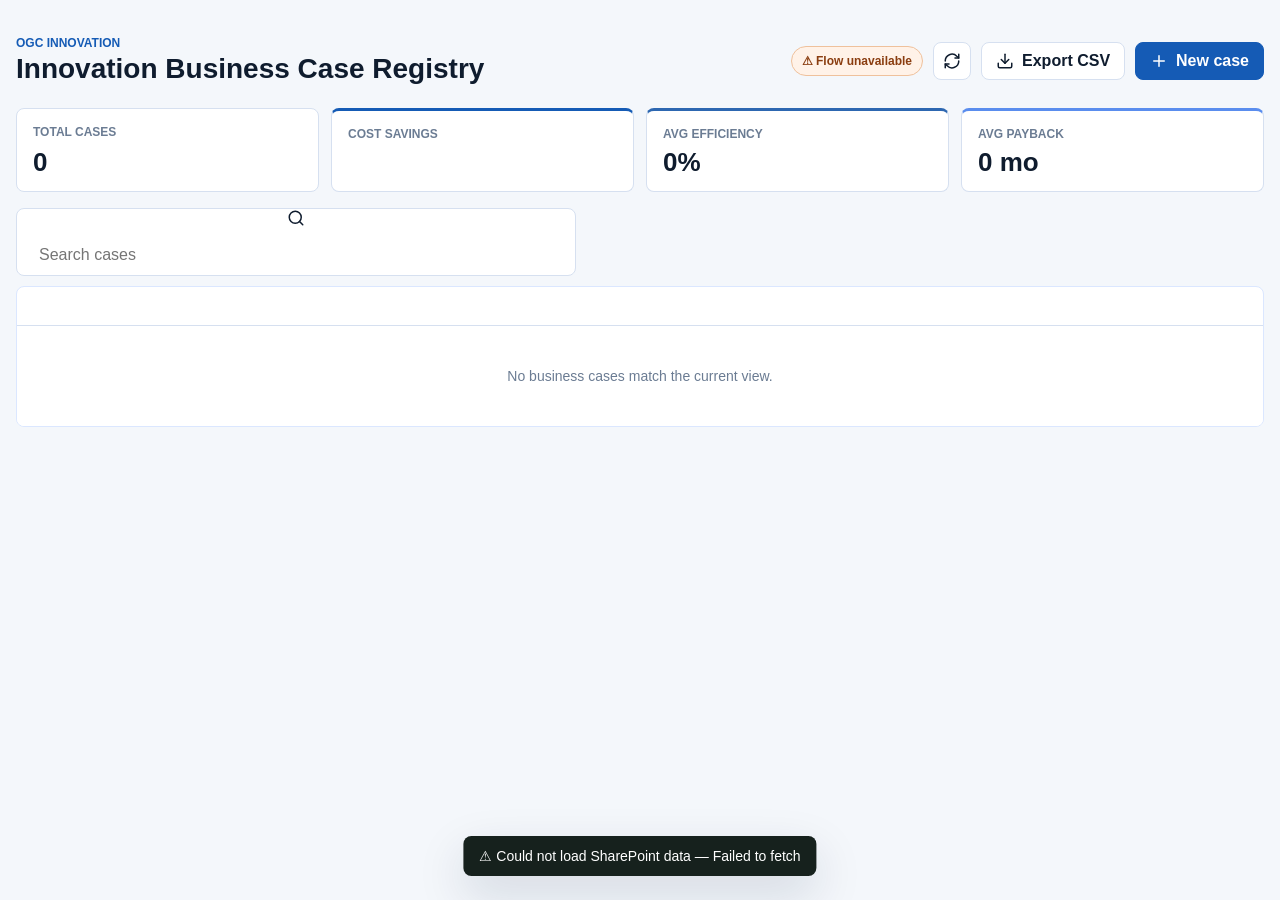
==== commit f3fbf385: "new changes updated" ====
--- a/index.html
+++ b/index.html
@@ -19,6 +19,12 @@
       <path d="M16.5 3.5a2.1 2.1 0 0 1 3 3L7 19l-4 1 1-4Z"></path>
     </symbol>
     <symbol id="icon-close" viewBox="0 0 24 24"><path d="M18 6 6 18M6 6l12 12"></path></symbol>
+    <symbol id="icon-trash" viewBox="0 0 24 24">
+      <path d="M3 6h18"></path>
+      <path d="M8 6V4h8v2"></path>
+      <path d="M19 6l-1 14H6L5 6"></path>
+      <path d="M10 11v6M14 11v6"></path>
+    </symbol>
     <symbol id="icon-refresh" viewBox="0 0 24 24">
       <path d="M21 12a9 9 0 0 1-15.4 6.4L3 16"></path>
       <path d="M3 21v-5h5"></path>
@@ -61,7 +67,7 @@
     <main>
       <section class="metric-strip" aria-label="Portfolio metrics">
         <article class="metric-card"><span>Total cases</span><strong id="summaryTotal">0</strong></article>
-        <article class="metric-card"><span>Cost savings</span><strong id="summarySavings">$0</strong></article>
+        <article class="metric-card"><span>Cost savings</span><strong id="summarySavings">0</strong></article>
         <article class="metric-card"><span>Avg efficiency</span><strong id="summaryEfficiency">0%</strong></article>
         <article class="metric-card"><span>Avg payback</span><strong id="summaryPayback">0</strong></article>
       </section>
@@ -168,9 +174,9 @@
 
         <section class="form-section">
           <h3>Value Proposition</h3>
-          <div>
-            <label><span>Cost savings</span><input name="costSavings" type="number"></label>
-            <label><span>Efficiency gain %</span><input name="efficiencyGain" type="number"></label>
+          <div class="form-grid two compact">
+            <label><span>Cost savings</span><input name="costSavings" type="text" inputmode="numeric" placeholder="0"></label>
+            <label><span>Efficiency gain %</span><input name="efficiencyGain" type="number" min="0" max="100"></label>
             <label><span>Payback period months</span><input name="paybackMonths" type="number" min="0"></label>
             <label><span>Confidence Level</span><select name="confidenceLevel"></select></label>
           </div>
@@ -181,7 +187,7 @@
           <div class="form-grid three compact">
             <label><span>Active users</span><input name="activeUsers" type="number" min="0"></label>
             <label><span>Adoption rate %</span><input name="adoptionRate" type="number" min="0" max="100"></label>
-            <label><span>Revenue impact</span><input name="revenueImpact" type="number" min="0"></label>
+            <label><span>Revenue impact</span><input name="revenueImpact" type="text" inputmode="numeric" placeholder="0"></label>
             <label><span>Cycle time reduction %</span><input name="cycleTimeReduction" type="number" min="0" max="100"></label>
             <label><span>Schedule impact</span><input name="scheduleImpact" type="number" min="0" max="100"></label>
           </div>
@@ -199,29 +205,37 @@
         <section class="form-section">
           <h3>Cost Structure</h3>
           <div class="form-grid two compact">
-            <label><span>Tools and platform charges</span><input name="toolsPlatformCharges" type="number" min="0"></label>
-            <label><span>License cost</span><input name="licenseCost" type="number" min="0"></label>
-            <label><span>Development cost</span><input name="developmentCost" type="number" min="0"></label>
-            <label><span>Support and maintenance</span><input name="supportMaintenanceCost" type="number" min="0"></label>
-            <label><span>Recurring cost avoidance</span><input name="recurringCostAvoidance" type="number" min="0"></label>
+            <label><span>Tools and platform charges</span><input name="toolsPlatformCharges" type="text" inputmode="numeric" placeholder="0"></label>
+            <label><span>License cost</span><input name="licenseCost" type="text" inputmode="numeric" placeholder="0"></label>
+            <label><span>Development cost</span><input name="developmentCost" type="text" inputmode="numeric" placeholder="0"></label>
+            <label><span>Support and maintenance</span><input name="supportMaintenanceCost" type="text" inputmode="numeric" placeholder="0"></label>
+            <label><span>Recurring cost avoidance</span><input name="recurringCostAvoidance" type="text" inputmode="numeric" placeholder="0"></label>
           </div>
         </section>
 
         <section class="form-section">
           <h3>Long Term Value Proposition</h3>
-          <label><span>Productivity Uplift</span><input name="productivityUplift" type="number" min="0" max="100"></label>
-          <label><span>Margin improvement %</span><input name="marginImprovement" type="number" min="0" max="100"></label>
+          <div class="form-grid two compact">
+            <label><span>Productivity Uplift</span><input name="productivityUplift" type="text" inputmode="numeric" placeholder="0"></label>
+            <label><span>Margin improvement %</span><input name="marginImprovement" type="text" inputmode="numeric" placeholder="0"></label>
+          </div>
           <label><span>Scalable to all Disciplines</span><textarea name="scalabilityNotes" rows="3"></textarea></label>
         </section>
 
       </div>
 
       <footer class="drawer-footer">
-        <button id="cancelButton" class="button secondary" type="button">Cancel</button>
-        <button id="saveButton" class="button primary" type="submit">
-          <svg><use href="#icon-save"></use></svg>
-          Save case
-        </button>
+        <button id="deleteButton" class="button danger" type="button" style="display:none">
+          <svg><use href="#icon-trash"></use></svg>
+          Delete
+        </button>
+        <div class="footer-right">
+          <button id="cancelButton" class="button secondary" type="button">Cancel</button>
+          <button id="saveButton" class="button primary" type="submit">
+            <svg><use href="#icon-save"></use></svg>
+            Save case
+          </button>
+        </div>
       </footer>
     </form>
   </aside>
--- a/styles.css
+++ b/styles.css
@@ -51,7 +51,7 @@
   padding: 24px 0 36px;
 }
 
-/* When drawer is open, prevent body scroll */
+/* When form window is open, prevent body scroll */
 body.drawer-open { overflow: hidden; }
 
 /* =============================================================
@@ -288,21 +288,30 @@
 
 .case-drawer {
   position: fixed;
-  top: 0;
-  right: 0;
+  top: 50%;
+  left: 50%;
+  right: auto;
   z-index: 11;
-  width: min(880px, 100%);
-  height: 100vh;
+  width: min(1180px, calc(100% - 32px));
+  height: min(920px, calc(100vh - 32px));
   background: var(--panel);
+  border: 1px solid var(--line);
+  border-radius: 14px;
   box-shadow: var(--shadow);
-  transform: translateX(104%);
-  transition: transform 180ms ease;
+  transform: translate(-50%, -46%) scale(0.98);
+  opacity: 0;
+  pointer-events: none;
+  transition: transform 180ms ease, opacity 180ms ease;
   overflow: hidden;
   display: flex;
   flex-direction: column;
 }
 
-.case-drawer.open { transform: translateX(0); }
+.case-drawer.open {
+  transform: translate(-50%, -50%) scale(1);
+  opacity: 1;
+  pointer-events: auto;
+}
 
 .case-drawer form {
   height: 100%;
@@ -555,6 +564,11 @@
   color: var(--accent-strong);
 }
 
+.rich-btn[data-cmd^="justify"] {
+  min-width: 48px;
+  font-size: 12px;
+}
+
 .rich-sep {
   width: 1px;
   height: 20px;
@@ -586,6 +600,10 @@
 }
 
 .rich-editor li { margin: 2px 0; }
+
+.rich-editor [style*="text-align: center"], .rich-editor div[align="center"], .rich-editor p[align="center"] { text-align: center; }
+.rich-editor [style*="text-align: right"], .rich-editor div[align="right"], .rich-editor p[align="right"] { text-align: right; }
+.rich-editor [style*="text-align: justify"], .rich-editor div[align="justify"], .rich-editor p[align="justify"] { text-align: justify; }
 
 .rich-counter {
   padding: 4px 10px;
@@ -706,5 +724,6 @@
 @media (max-width: 560px) {
   .metric-strip { grid-template-columns: 1fr; }
   .button { padding: 0 10px; }
+  .case-drawer { width: 100%; height: 100vh; border-radius: 0; }
   .drawer-header, .drawer-footer, .drawer-body { padding-left: 16px; padding-right: 16px; }
 }
